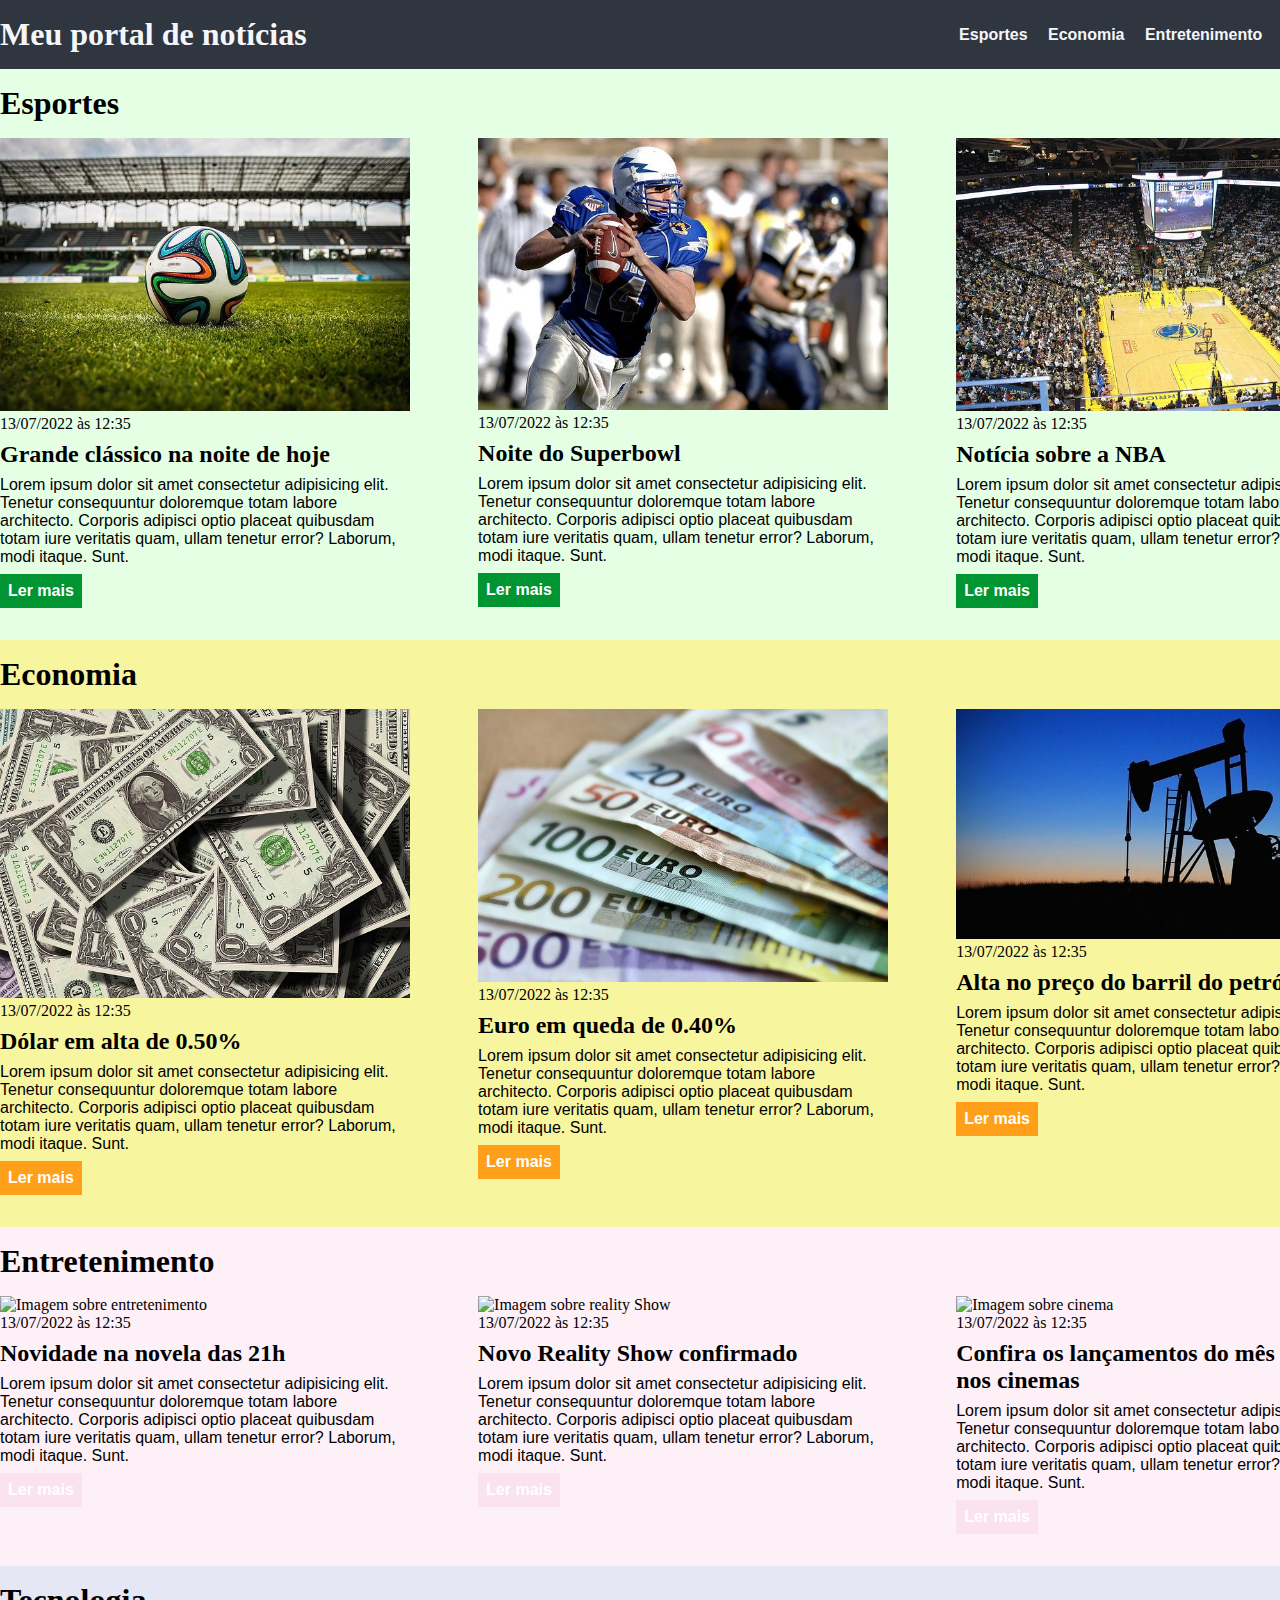
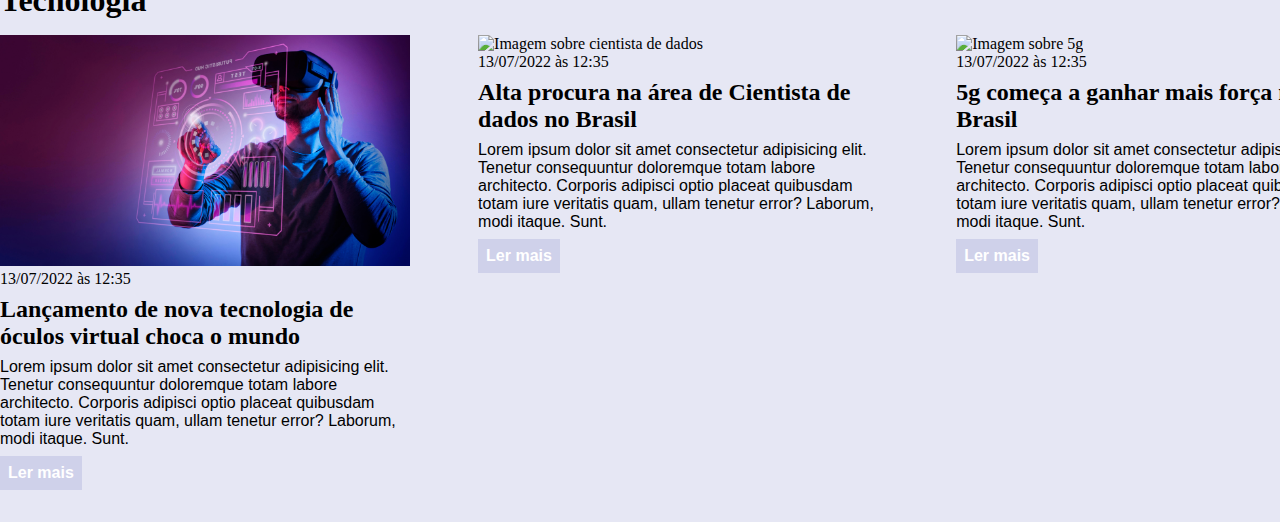
==== index.html @ ff173cb7 "first commit" ====
<!DOCTYPE html>
<html lang="pt-BR">
<head>
    <meta charset="UTF-8">
    <meta http-equiv="X-UA-Compatible" content="IE=edge">
    <meta name="viewport" content="width=device-width, initial-scale=1.0">
    <title>Meu portal de notícias</title>
    <link rel="stylesheet" href="./style.css" />
</head>
<body>
    <header>
        <div class="container">
            <h1>Meu portal de notícias</h1>
        <nav>
            <ul>
                <li>
                    <a href="#sports" title="Ir para a seção de esportes">Esportes</a>
                </li>
                <li>
                    <a href="#economy" title="Ir para a seção de notícias">Economia</a>
                </li>
                <li>
                    <a href="#entretenimento" title="Ir para a seção de entretenimento">Entretenimento</a>
                </li>
                <li>
                    <a href="#tecnologia" title="Ir para a seção de tecnologia">Tecnologia</a>
                </li>
            </ul>
        </nav>
        </div>
    </header>
    <section id="sports">
        <div class="container">
            <h2>Esportes</h2>
                <div class="articles">
                    <article>
                        <img src="./imagens/futebol.jpg" alt="Bola de futebol no gramado" />
                        <header>
                            <time class="creation-date">13/07/2022 às 12:35</time>
                        </header>
                        <h3>Grande clássico na noite de hoje</h3>
                        <p>
                            Lorem ipsum dolor sit amet consectetur adipisicing elit. Tenetur consequuntur doloremque totam labore architecto. Corporis adipisci optio placeat quibusdam totam iure veritatis quam, ullam tenetur error? Laborum, modi itaque. Sunt.
                        </p>
                        <a href="#" title="Leia a notícia completa">Ler mais</a>
                    </article>
                    <article>
                        <img src="./imagens/futebol-americano.jpg" alt="Jogador de futebol americano correndo com a bola na mão" />
                        <header>
                            <time>13/07/2022 às 12:35</time>
                        </header>
                        <h3>Noite do Superbowl</h3>
                        <p>
                            Lorem ipsum dolor sit amet consectetur adipisicing elit. Tenetur consequuntur doloremque totam labore architecto. Corporis adipisci optio placeat quibusdam totam iure veritatis quam, ullam tenetur error? Laborum, modi itaque. Sunt.
                        </p>
                        <a href="#" title="Leia a notícia completa">Ler mais</a>
                    </article>
                    <article>
                        <img src="./imagens/basquete.jpg" title="Vista aérea de uma quadra de basquete" />
                        <header>
                            <time>13/07/2022 às 12:35</time>
                        </header>
                        <h3>Notícia sobre a NBA</h3>
                        <p>
                            Lorem ipsum dolor sit amet consectetur adipisicing elit. Tenetur consequuntur doloremque totam labore architecto. Corporis adipisci optio placeat quibusdam totam iure veritatis quam, ullam tenetur error? Laborum, modi itaque. Sunt.
                        </p>
                        <a href="#" title="Leia a notícia completa">Ler mais</a>
                    </article>
                    
                    </div>
        
        </section>
                </div>
              
    <section id="economy">
        <div class="container">
            <h2>Economia</h2>
            <div class="articles">
                <article>
                    <img src="./imagens/dolares.jpg" alt="Muitos dólares" />
                    <header>
                        <time>13/07/2022 às 12:35</time>
                    </header>
                    <h3>Dólar em alta de 0.50%</h3>
                    <p>
                        Lorem ipsum dolor sit amet consectetur adipisicing elit. Tenetur consequuntur doloremque totam labore architecto. Corporis adipisci optio placeat quibusdam totam iure veritatis quam, ullam tenetur error? Laborum, modi itaque. Sunt.
                    </p>
                    <a href="#" title="Leia a notícia completa">Ler mais</a>
                </article>
                <article>
                    <img src="./imagens/euro.jpg" alt="Várias notas de euro" />
                    <header>
                        <time>13/07/2022 às 12:35</time>
                    </header>
                    <h3>Euro em queda de 0.40%</h3>
                    <p>
                        Lorem ipsum dolor sit amet consectetur adipisicing elit. Tenetur consequuntur doloremque totam labore architecto. Corporis adipisci optio placeat quibusdam totam iure veritatis quam, ullam tenetur error? Laborum, modi itaque. Sunt.
                    </p>
                    <a href="#" title="Leia a notícia completa">Ler mais</a>
                </article>
                <article>
                    <img src="./imagens/petroleo.jpg" alt="Extração de petróleo" />
                    <header>
                        <time>13/07/2022 às 12:35</time>
                    </header>
                    <h3>Alta no preço do barril do petróleo</h3>
                    <p>
                        Lorem ipsum dolor sit amet consectetur adipisicing elit. Tenetur consequuntur doloremque totam labore architecto. Corporis adipisci optio placeat quibusdam totam iure veritatis quam, ullam tenetur error? Laborum, modi itaque. Sunt.
                    </p>
                    <a href="#" title="Leia a notícia completa">Ler mais</a>
                </article> 
            </div>
        </div>
    </section>

    <section id="entretenimento">
        <div class="container">
            <h2>Entretenimento</h2>
                <div class="articles">
                    <article>
                        <img src="./imagens/entretenimento.jpg" alt="Imagem sobre entretenimento" />
                        <header>
                            <time class="creation-date">13/07/2022 às 12:35</time>
                        </header>
                        <h3>Novidade na novela das 21h</h3>
                        <p>
                            Lorem ipsum dolor sit amet consectetur adipisicing elit. Tenetur consequuntur doloremque totam labore architecto. Corporis adipisci optio placeat quibusdam totam iure veritatis quam, ullam tenetur error? Laborum, modi itaque. Sunt.
                        </p>
                        <a href="#" title="Leia a notícia completa">Ler mais</a>
                    </article>
                    <article>
                        <img src="./imagens/reality.jpg" alt="Imagem sobre reality Show" />
                        <header>
                            <time>13/07/2022 às 12:35</time>
                        </header>
                        <h3>Novo Reality Show confirmado</h3>
                        <p>
                            Lorem ipsum dolor sit amet consectetur adipisicing elit. Tenetur consequuntur doloremque totam labore architecto. Corporis adipisci optio placeat quibusdam totam iure veritatis quam, ullam tenetur error? Laborum, modi itaque. Sunt.
                        </p>
                        <a href="#" title="Leia a notícia completa">Ler mais</a>
                    </article>
                    <article>
                        <img src="./imagens/cinema.jpg" title="Imagem sobre cinema" />
                        <header>
                            <time>13/07/2022 às 12:35</time>
                        </header>
                        <h3>Confira os lançamentos do mês de maio nos cinemas</h3>
                        <p>
                            Lorem ipsum dolor sit amet consectetur adipisicing elit. Tenetur consequuntur doloremque totam labore architecto. Corporis adipisci optio placeat quibusdam totam iure veritatis quam, ullam tenetur error? Laborum, modi itaque. Sunt.
                        </p>
                        <a href="#" title="Leia a notícia completa">Ler mais</a>
                    </article>
                    
                    </div>
        
        </section>
                </div>

                <section id="tecnologia">
                    <div class="container">
                        <h2>Tecnologia</h2>
                            <div class="articles">
                                <article>
                                    <img src="./imagens/oculos_virtual.jpg" alt="Imagem sobre óculos virtual" />
                                    <header>
                                        <time class="creation-date">13/07/2022 às 12:35</time>
                                    </header>
                                    <h3>Lançamento de nova tecnologia de óculos virtual choca o mundo</h3>
                                    <p>
                                        Lorem ipsum dolor sit amet consectetur adipisicing elit. Tenetur consequuntur doloremque totam labore architecto. Corporis adipisci optio placeat quibusdam totam iure veritatis quam, ullam tenetur error? Laborum, modi itaque. Sunt.
                                    </p>
                                    <a href="#" title="Leia a notícia completa">Ler mais</a>
                                </article>
                                <article>
                                    <img src="./imagens/cientista.jpg" alt="Imagem sobre cientista de dados" />
                                    <header>
                                        <time>13/07/2022 às 12:35</time>
                                    </header>
                                    <h3>Alta procura na área de Cientista de dados no Brasil</h3>
                                    <p>
                                        Lorem ipsum dolor sit amet consectetur adipisicing elit. Tenetur consequuntur doloremque totam labore architecto. Corporis adipisci optio placeat quibusdam totam iure veritatis quam, ullam tenetur error? Laborum, modi itaque. Sunt.
                                    </p>
                                    <a href="#" title="Leia a notícia completa">Ler mais</a>
                                </article>
                                <article>
                                    <img src="./imagens/5g.jpg" title="Imagem sobre 5g" />
                                    <header>
                                        <time>13/07/2022 às 12:35</time>
                                    </header>
                                    <h3>5g começa a ganhar mais força no Brasil</h3>
                                    <p>
                                        Lorem ipsum dolor sit amet consectetur adipisicing elit. Tenetur consequuntur doloremque totam labore architecto. Corporis adipisci optio placeat quibusdam totam iure veritatis quam, ullam tenetur error? Laborum, modi itaque. Sunt.
                                    </p>
                                    <a href="#" title="Leia a notícia completa">Ler mais</a>
                                </article>
                                
                                </div>
                    
                    </section>
                            </div>            
</body>
</html>
---- style.css ----
*{
    box-sizing: border-box;
    margin: 0;
    padding: 0;
}

body > header{
    background-color: #2f3640;
    padding: 16px 0;
    color: #f5f6fa;
}

header .container{
    display: flex;
    align-items: center;
    justify-content: space-between;
}

header li{ 
    display: inline;
    font-family: Arial, Helvetica, sans-serif;
    font-weight: bold;
    margin-left: 16px;
}

header li a {
    color: #f5f6fa;
    text-decoration: none;
}

.container {
    width: 1366px;
    margin: 0 auto;
}

.articles {
    display: flex;
    flex-wrap: wrap;
    justify-content: space-between;
}

.articles article img {
    
    width: 100%;
}

.articles article {
    width: 30%;
}

section{
    padding: 16px 0;
}

section h2,
.articles article{
    margin-bottom: 16px;
}

.articles article h3 {
    margin-top: 8px;
    margin-bottom: 8px;
}

.articles article a{
    background-color: blue;
    color: #fff;
    padding: 8px;
    display: inline-block;
    text-decoration: none;
    font-weight: bold;
    margin-top: 8px;
}

.articles article a:hover{
    text-decoration: underline;
}

.articles article p,
.articles article a{
    font-family: Arial, Helvetica,sans-serif;
}

.articles article h3{
    font-size: 24px;
}

section h2{
    font-size: 32px;
}

#sports{
    background-color: rgba(0,255,0,0.1);
}

#sports .articles article a{
    background-color: #009432
}

#economy {
    background-color: #f8f59f;
}


#economy .articles article a{
    background-color: #ff9f1a
}

#entretenimento{
    background-color: rgba(235, 103, 175, 0.1);
}

#entretenimento .articles article a{
    background-color: rgba(235, 103, 175, 0.1);
}

#tecnologia{
    background-color: rgba(5, 19, 145, 0.1);
}

#tecnologia .articles article a{
    background-color: rgba(5, 19, 145, 0.1);
}
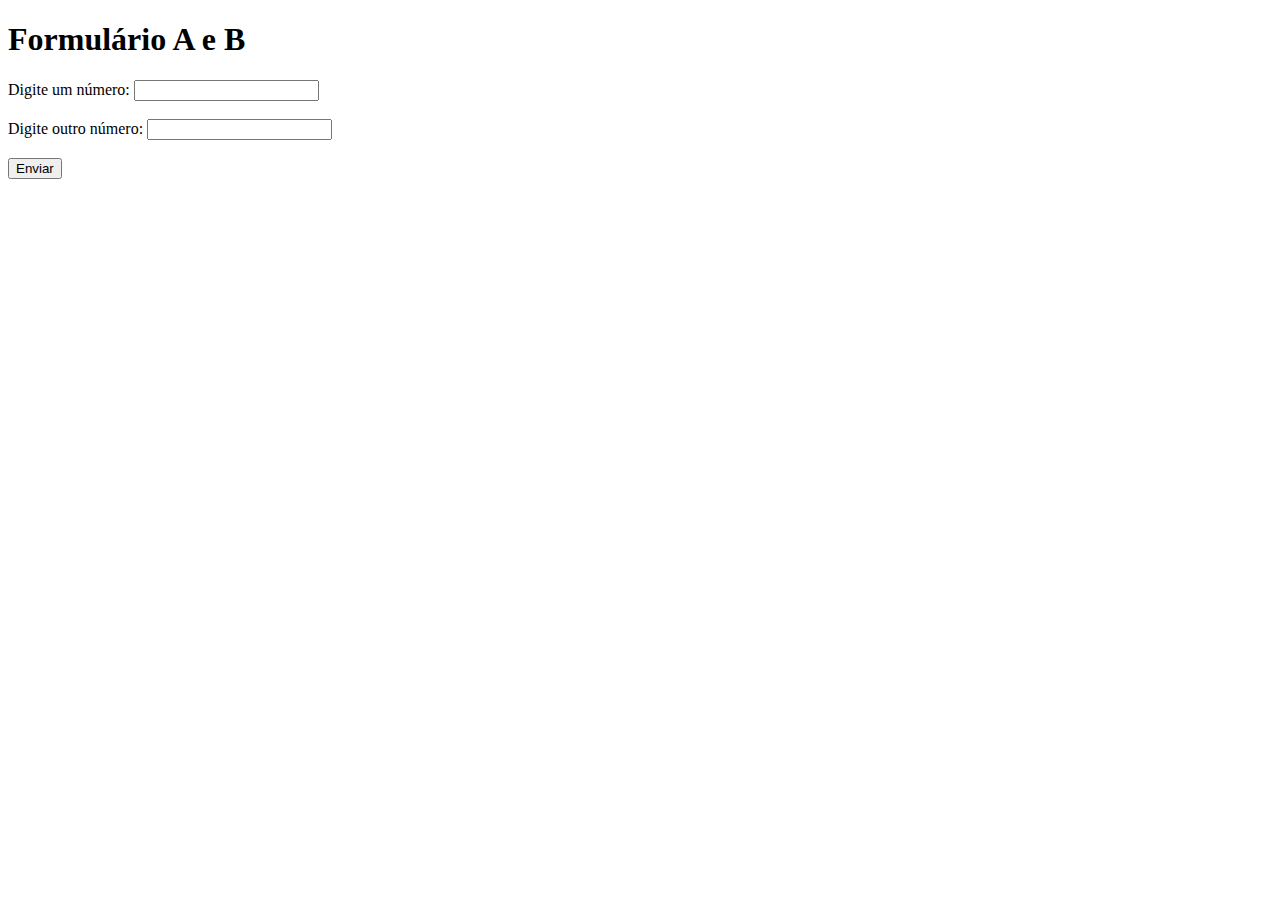
==== commit 4bd4959b: "first commit" ====
--- a/index.html
+++ b/index.html
@@ -4,199 +4,37 @@
     <meta charset="UTF-8">
     <meta http-equiv="X-UA-Compatible" content="IE=edge">
     <meta name="viewport" content="width=device-width, initial-scale=1.0">
-    <title>Meu portal de notícias</title>
-    <link rel="stylesheet" href="./style.css" />
+    <title>Formulário</title>
+
+    <script>
+        function validarFormulario(){
+            var campoA = parseInt(document.getElementById("campoA").value);
+            var campoB = parseInt(document.getElementById("campoB").value);
+        
+            if (campoB > campoA) {
+                alert("Formulário Válido");
+            } else {
+                alert("Formulário Inválido");
+            }
+        
+        }
+
+    </script>
 </head>
+
 <body>
-    <header>
-        <div class="container">
-            <h1>Meu portal de notícias</h1>
-        <nav>
-            <ul>
-                <li>
-                    <a href="#sports" title="Ir para a seção de esportes">Esportes</a>
-                </li>
-                <li>
-                    <a href="#economy" title="Ir para a seção de notícias">Economia</a>
-                </li>
-                <li>
-                    <a href="#entretenimento" title="Ir para a seção de entretenimento">Entretenimento</a>
-                </li>
-                <li>
-                    <a href="#tecnologia" title="Ir para a seção de tecnologia">Tecnologia</a>
-                </li>
-            </ul>
-        </nav>
-        </div>
-    </header>
-    <section id="sports">
-        <div class="container">
-            <h2>Esportes</h2>
-                <div class="articles">
-                    <article>
-                        <img src="./imagens/futebol.jpg" alt="Bola de futebol no gramado" />
-                        <header>
-                            <time class="creation-date">13/07/2022 às 12:35</time>
-                        </header>
-                        <h3>Grande clássico na noite de hoje</h3>
-                        <p>
-                            Lorem ipsum dolor sit amet consectetur adipisicing elit. Tenetur consequuntur doloremque totam labore architecto. Corporis adipisci optio placeat quibusdam totam iure veritatis quam, ullam tenetur error? Laborum, modi itaque. Sunt.
-                        </p>
-                        <a href="#" title="Leia a notícia completa">Ler mais</a>
-                    </article>
-                    <article>
-                        <img src="./imagens/futebol-americano.jpg" alt="Jogador de futebol americano correndo com a bola na mão" />
-                        <header>
-                            <time>13/07/2022 às 12:35</time>
-                        </header>
-                        <h3>Noite do Superbowl</h3>
-                        <p>
-                            Lorem ipsum dolor sit amet consectetur adipisicing elit. Tenetur consequuntur doloremque totam labore architecto. Corporis adipisci optio placeat quibusdam totam iure veritatis quam, ullam tenetur error? Laborum, modi itaque. Sunt.
-                        </p>
-                        <a href="#" title="Leia a notícia completa">Ler mais</a>
-                    </article>
-                    <article>
-                        <img src="./imagens/basquete.jpg" title="Vista aérea de uma quadra de basquete" />
-                        <header>
-                            <time>13/07/2022 às 12:35</time>
-                        </header>
-                        <h3>Notícia sobre a NBA</h3>
-                        <p>
-                            Lorem ipsum dolor sit amet consectetur adipisicing elit. Tenetur consequuntur doloremque totam labore architecto. Corporis adipisci optio placeat quibusdam totam iure veritatis quam, ullam tenetur error? Laborum, modi itaque. Sunt.
-                        </p>
-                        <a href="#" title="Leia a notícia completa">Ler mais</a>
-                    </article>
-                    
-                    </div>
+        <h1>Formulário A e B</h1>
         
-        </section>
-                </div>
-              
-    <section id="economy">
-        <div class="container">
-            <h2>Economia</h2>
-            <div class="articles">
-                <article>
-                    <img src="./imagens/dolares.jpg" alt="Muitos dólares" />
-                    <header>
-                        <time>13/07/2022 às 12:35</time>
-                    </header>
-                    <h3>Dólar em alta de 0.50%</h3>
-                    <p>
-                        Lorem ipsum dolor sit amet consectetur adipisicing elit. Tenetur consequuntur doloremque totam labore architecto. Corporis adipisci optio placeat quibusdam totam iure veritatis quam, ullam tenetur error? Laborum, modi itaque. Sunt.
-                    </p>
-                    <a href="#" title="Leia a notícia completa">Ler mais</a>
-                </article>
-                <article>
-                    <img src="./imagens/euro.jpg" alt="Várias notas de euro" />
-                    <header>
-                        <time>13/07/2022 às 12:35</time>
-                    </header>
-                    <h3>Euro em queda de 0.40%</h3>
-                    <p>
-                        Lorem ipsum dolor sit amet consectetur adipisicing elit. Tenetur consequuntur doloremque totam labore architecto. Corporis adipisci optio placeat quibusdam totam iure veritatis quam, ullam tenetur error? Laborum, modi itaque. Sunt.
-                    </p>
-                    <a href="#" title="Leia a notícia completa">Ler mais</a>
-                </article>
-                <article>
-                    <img src="./imagens/petroleo.jpg" alt="Extração de petróleo" />
-                    <header>
-                        <time>13/07/2022 às 12:35</time>
-                    </header>
-                    <h3>Alta no preço do barril do petróleo</h3>
-                    <p>
-                        Lorem ipsum dolor sit amet consectetur adipisicing elit. Tenetur consequuntur doloremque totam labore architecto. Corporis adipisci optio placeat quibusdam totam iure veritatis quam, ullam tenetur error? Laborum, modi itaque. Sunt.
-                    </p>
-                    <a href="#" title="Leia a notícia completa">Ler mais</a>
-                </article> 
-            </div>
-        </div>
-    </section>
-
-    <section id="entretenimento">
-        <div class="container">
-            <h2>Entretenimento</h2>
-                <div class="articles">
-                    <article>
-                        <img src="./imagens/entretenimento.jpg" alt="Imagem sobre entretenimento" />
-                        <header>
-                            <time class="creation-date">13/07/2022 às 12:35</time>
-                        </header>
-                        <h3>Novidade na novela das 21h</h3>
-                        <p>
-                            Lorem ipsum dolor sit amet consectetur adipisicing elit. Tenetur consequuntur doloremque totam labore architecto. Corporis adipisci optio placeat quibusdam totam iure veritatis quam, ullam tenetur error? Laborum, modi itaque. Sunt.
-                        </p>
-                        <a href="#" title="Leia a notícia completa">Ler mais</a>
-                    </article>
-                    <article>
-                        <img src="./imagens/reality.jpg" alt="Imagem sobre reality Show" />
-                        <header>
-                            <time>13/07/2022 às 12:35</time>
-                        </header>
-                        <h3>Novo Reality Show confirmado</h3>
-                        <p>
-                            Lorem ipsum dolor sit amet consectetur adipisicing elit. Tenetur consequuntur doloremque totam labore architecto. Corporis adipisci optio placeat quibusdam totam iure veritatis quam, ullam tenetur error? Laborum, modi itaque. Sunt.
-                        </p>
-                        <a href="#" title="Leia a notícia completa">Ler mais</a>
-                    </article>
-                    <article>
-                        <img src="./imagens/cinema.jpg" title="Imagem sobre cinema" />
-                        <header>
-                            <time>13/07/2022 às 12:35</time>
-                        </header>
-                        <h3>Confira os lançamentos do mês de maio nos cinemas</h3>
-                        <p>
-                            Lorem ipsum dolor sit amet consectetur adipisicing elit. Tenetur consequuntur doloremque totam labore architecto. Corporis adipisci optio placeat quibusdam totam iure veritatis quam, ullam tenetur error? Laborum, modi itaque. Sunt.
-                        </p>
-                        <a href="#" title="Leia a notícia completa">Ler mais</a>
-                    </article>
-                    
-                    </div>
-        
-        </section>
-                </div>
-
-                <section id="tecnologia">
-                    <div class="container">
-                        <h2>Tecnologia</h2>
-                            <div class="articles">
-                                <article>
-                                    <img src="./imagens/oculos_virtual.jpg" alt="Imagem sobre óculos virtual" />
-                                    <header>
-                                        <time class="creation-date">13/07/2022 às 12:35</time>
-                                    </header>
-                                    <h3>Lançamento de nova tecnologia de óculos virtual choca o mundo</h3>
-                                    <p>
-                                        Lorem ipsum dolor sit amet consectetur adipisicing elit. Tenetur consequuntur doloremque totam labore architecto. Corporis adipisci optio placeat quibusdam totam iure veritatis quam, ullam tenetur error? Laborum, modi itaque. Sunt.
-                                    </p>
-                                    <a href="#" title="Leia a notícia completa">Ler mais</a>
-                                </article>
-                                <article>
-                                    <img src="./imagens/cientista.jpg" alt="Imagem sobre cientista de dados" />
-                                    <header>
-                                        <time>13/07/2022 às 12:35</time>
-                                    </header>
-                                    <h3>Alta procura na área de Cientista de dados no Brasil</h3>
-                                    <p>
-                                        Lorem ipsum dolor sit amet consectetur adipisicing elit. Tenetur consequuntur doloremque totam labore architecto. Corporis adipisci optio placeat quibusdam totam iure veritatis quam, ullam tenetur error? Laborum, modi itaque. Sunt.
-                                    </p>
-                                    <a href="#" title="Leia a notícia completa">Ler mais</a>
-                                </article>
-                                <article>
-                                    <img src="./imagens/5g.jpg" title="Imagem sobre 5g" />
-                                    <header>
-                                        <time>13/07/2022 às 12:35</time>
-                                    </header>
-                                    <h3>5g começa a ganhar mais força no Brasil</h3>
-                                    <p>
-                                        Lorem ipsum dolor sit amet consectetur adipisicing elit. Tenetur consequuntur doloremque totam labore architecto. Corporis adipisci optio placeat quibusdam totam iure veritatis quam, ullam tenetur error? Laborum, modi itaque. Sunt.
-                                    </p>
-                                    <a href="#" title="Leia a notícia completa">Ler mais</a>
-                                </article>
-                                
-                                </div>
-                    
-                    </section>
-                            </div>            
+        <form>
+            <label for="campoA">Digite um número:</label>
+            <input type="number" id="campoA" required>
+            <br><br>
+            <label for="campoB">Digite outro número:</label>
+            <input type="number" id="campoB" required>
+            <br><br>
+            <input type="button" value="Enviar" onclick="validarFormulario()"> 
+        </form>
+    </div>
+    
 </body>
 </html>